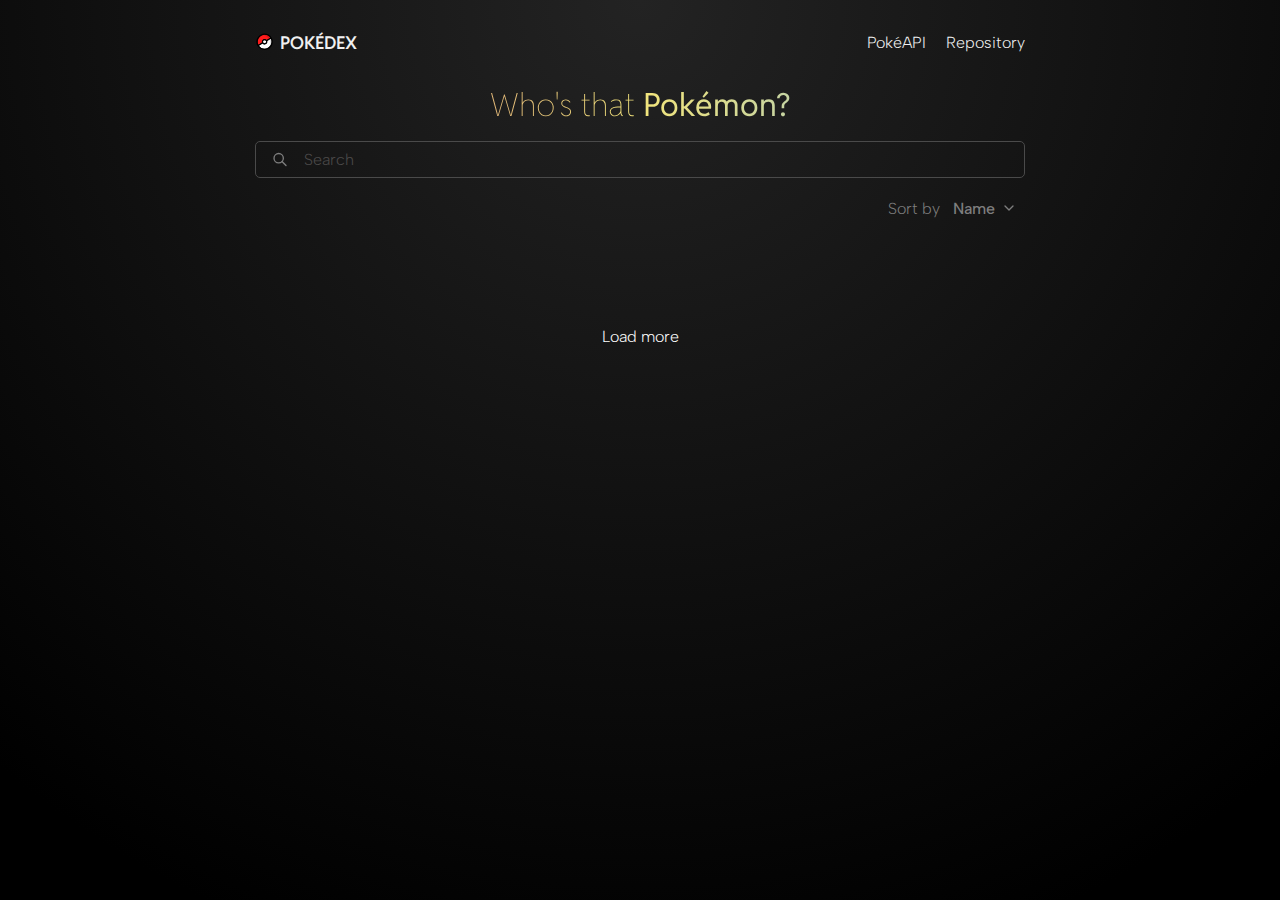
==== index.html @ 4b2c1923 "feat: add pagination; connect pokeapi cards view" ====
<!doctype html>
<html lang="en">

<head>
    <meta charset="utf-8">
    <meta name="viewport" content="width=device-width, initial-scale=1">
    <title>Pokedex</title>
    <meta name="description" content="">

    <link rel="stylesheet" href="./assets/css/styles.css">

    <meta property="og:title" content="">
    <meta property="og:type" content="">
    <meta property="og:url" content="">
    <meta property="og:image" content="">
    <meta property="og:image:alt" content="">

    <!-- <link rel="icon" href="/favicon.ico" sizes="any">
    <link rel="icon" href="/icon.svg" type="image/svg+xml">
    <link rel="apple-touch-icon" href="icon.png">

    <link rel="manifest" href="site.webmanifest">
    <meta name="theme-color" content="#fafafa"> -->
</head>

<body>
    <div class="container">
        <nav>
            <div class="nav-container">
                <div class="nav-logo">
                    <a href="./index.html" class="occupy">
                        <img src="./assets/icons/pokeball.svg" />
                        <h4>
                            POKÉDEX
                        </h4>
                    </a>
                </div>
                <div class="nav-info">
                    <a href="https://pokeapi.co/docs/v2" target="_blank">
                        PokéAPI
                    </a>
                    <a href="https://github.com/ark1tech/Pokedex" target="_blank">
                        Repository
                    </a>
                </div>
            </div>
        </nav>

        <main>
            <h1 class="title magic-text occupy">
                <span class="title-thin">Who's that</span> Pokémon?
            </h1>
            <div class="occupy search-container">
                <img src="./assets/icons/search.svg" />
                <input id="searchBar" class="occupy" type="text" autocomplete="off" autocorrect="off" spellcheck="false"
                    placeholder="Search">
            </div>
            <div class="occupy sort-parent">
                <p>
                    Sort by
                </p>
                <div id="dropdown" class="drop-container">
                    <div class="sort-container" data-dropdown>
                        <p id="currentOption">
                            Name
                        </p>
                        <img src="./assets/icons/chevdown.svg" />
                    </div>
                    <p id="option" class="dropdown-content">ID No.</p>
                </div>
            </div>

            <div id = "monster-list" class="occupy cards-container">
                
            </div>
            <div class ="occupy load-container">   
                <p id ="load" class ="load-button">Load more</p>
            </div>
        </main>
    </div>
    <script src="./assets/js/index.js" defer></script>
    <script src="./assets/js/dropdown.js" defer></script>
    <script src="./assets/js/pokelist.js" defer></script>
    <!-- <script src="./assets/js/autocomplete.js"></script> -->
</body>

</html>
---- assets/css/styles.css ----
@import url("https://fonts.googleapis.com/css2?family=Albert+Sans:ital,wght@0,100..900;1,100..900&family=JetBrains+Mono:ital,wght@0,100..800;1,100..800&family=Reddit+Sans:ital,wght@0,200..900;1,200..900&family=Roboto:ital,wght@0,100;0,300;0,400;0,500;0,700;0,900;1,100;1,300;1,400;1,500;1,700;1,900&display=swap");

@import "nav.css";
@import "main.css";
@import "search.css";
@import "cards.css";
@import "sort.css";
@import "load.css";
@import "view-nav.css";
@import "view-info.css";
@import "view-stats.css";
@import "pokemon-types.css";

:root {
  --foreground-rgb: #0f0f0f;
  --background-rgb: #000000;
  --main-color: #ef542b;
  --content-width: 850px;
  --body-text: rgb(126, 126, 126);
}

/* @media (prefers-color-scheme: dark) {
  :root {
    --foreground-rgb: #0f0f0f;
    --background-rgb: #1e1e1e;
  }
} */

::-webkit-scrollbar {
  width: 6px;
  height: 3px;
}
::-webkit-scrollbar-track {
  background: rgb(19, 19, 19);
}
::-webkit-scrollbar-thumb {
  background: rgba(39, 39, 39, 0.5);
}
::-webkit-scrollbar-thumb:hover {
  background: rgba(255, 50, 14, 0.5);
}
::-webkit-scrollbar-corner {
  background: rgba(0, 0, 0, 0);
}

* {
  margin: 0;
  padding: 0;
  box-sizing: border-box;
}

body {
  min-height: 100svh;
  color: rgb(var(--foreground-rgb));
  background: var(--background-rgb);
  background-image: radial-gradient(
    circle farthest-corner at top,
    #232323 0px,
    var(--background-rgb) 1000px
  );
  background-repeat: no-repeat;
  background-blend-mode: normal;
  background-size: 100%;
}

/* 2xl */
@media (max-width: 1536px) {
  .container {
    max-width: 1280px;
  }
}

/* xl */
@media (max-width: 1280px) {
  .container {
    max-width: 1024px;
  }
}

/* lg */
@media (max-width: 1024px) {
  .container {
    max-width: 768px;
  }
}

/* md */
@media (max-width: 768px) {
  .container,
  .foot,
  nav,
  main {
    max-width: 640px;
  }
  a,
  ::placeholder,
  input,
  li,
  p {
    font-size: 1rem;
  }
  .card-bg {
    width: 47%;
  }
  .cards-img-container > img {
    width: 75%;
    top: 3rem;
    right: -6rem;
  }
  .info-pokemon-metadata,
  .info-pokemon-desc,
  .info-pokemon-stats {
    width: 100%;
    height: auto;
  }

  .info-pokemon-type {
    width: 100%;
    flex-direction: column;
  }
}

/* sm */
@media (max-width: 640px) {
  .container,
  .foot,
  nav,
  main {
    width: 100%;
  }
  a,
  ::placeholder,
  input,
  li,
  p {
    font-size: 0.9rem;
  }
  .card-bg {
    width: 100%;
  }
  .cards-img-container > img {
    width: 48%;
    top: 4rem;
    right: -18rem;
  }

  .info-pokemon > img {
    width: 80%;
    height: auto;
  }

  .go-pokemon {
    display: none;
  }
  .info-pokemon-weakness-content {
    flex-direction: column;
  }
}

/* xs */
@media (max-width: 475px) {
  .container,
  .foot,
  nav,
  main {
    width: 100%;
  }
  a,
  ::placeholder,
  input,
  li,
  p {
    font-size: 0.8rem;
  }
  .cards-img-container > img {
    width: 60%;
    top: 3.5rem;
    right: -10rem;
  }
  .go-pokemon {
    display: none;
  }
}

h5 {
  font-family: "Reddit Sans", Arial, Helvetica, sans-serif;
  font-size: 1.15rem;
  font-weight: 200;
  color: rgb(240, 240, 240);
  /* color: var(--main-color); */
}

h4 {
  font-family: "Reddit Sans", Arial, Helvetica, sans-serif;
  font-size: 1.1rem;
  font-weight: 600;
  color: rgb(240, 240, 240);
  /* color: var(--main-color); */
}

h1 {
  font-family: "Reddit Sans", Arial, Helvetica, sans-serif;
  color: rgb(255, 255, 255);
  font-size: 2rem;
  font-weight: 400;
}

p {
  font-family: "Albert Sans", Arial, Helvetica, sans-serif;
  color: var(--body-text);
  text-wrap: pretty;
  font-kerning: auto;
  font-weight: 300;
  line-height: 120%;
}

button{
  text-decoration: none;
  outline: none;
  background-color: transparent;
  border: 0;
}

a,
li {
  font-family: "Albert Sans", Arial, Helvetica, sans-serif;
  color: rgb(240, 240, 240);
  text-wrap: pretty;
  font-kerning: auto;
  font-weight: 300;
  text-decoration: none;
}

/*  GLOBAL CLASSES */

.container {
  max-width: 1536px;
  margin-left: auto;
  margin-right: auto;

  display: flex;
  flex-direction: column;
}

.occupy {
  width: 100%;
}

.ceiling {
  max-height: 100%;
}

.hide{
  display:none;
}

.show{
  display:inline-flex;
}
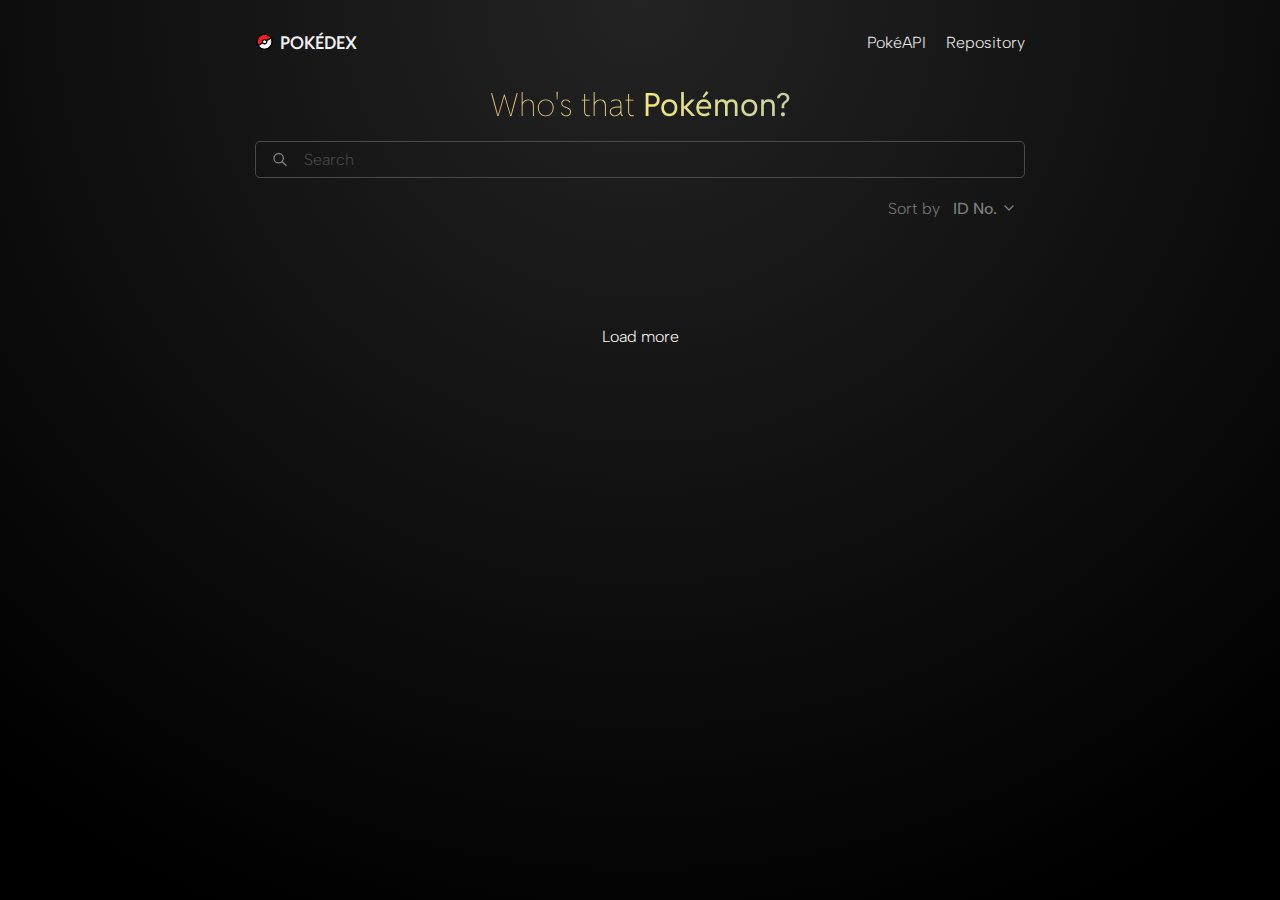
==== commit 490c1370: "feat: add sort functionality" ====
--- a/index.html
+++ b/index.html
@@ -62,11 +62,11 @@
                 <div id="dropdown" class="drop-container">
                     <div class="sort-container" data-dropdown>
                         <p id="currentOption">
-                            Name
+                            ID No.
                         </p>
                         <img src="./assets/icons/chevdown.svg" />
                     </div>
-                    <p id="option" class="dropdown-content">ID No.</p>
+                    <p id="option" class="dropdown-content">Name</p>
                 </div>
             </div>
 
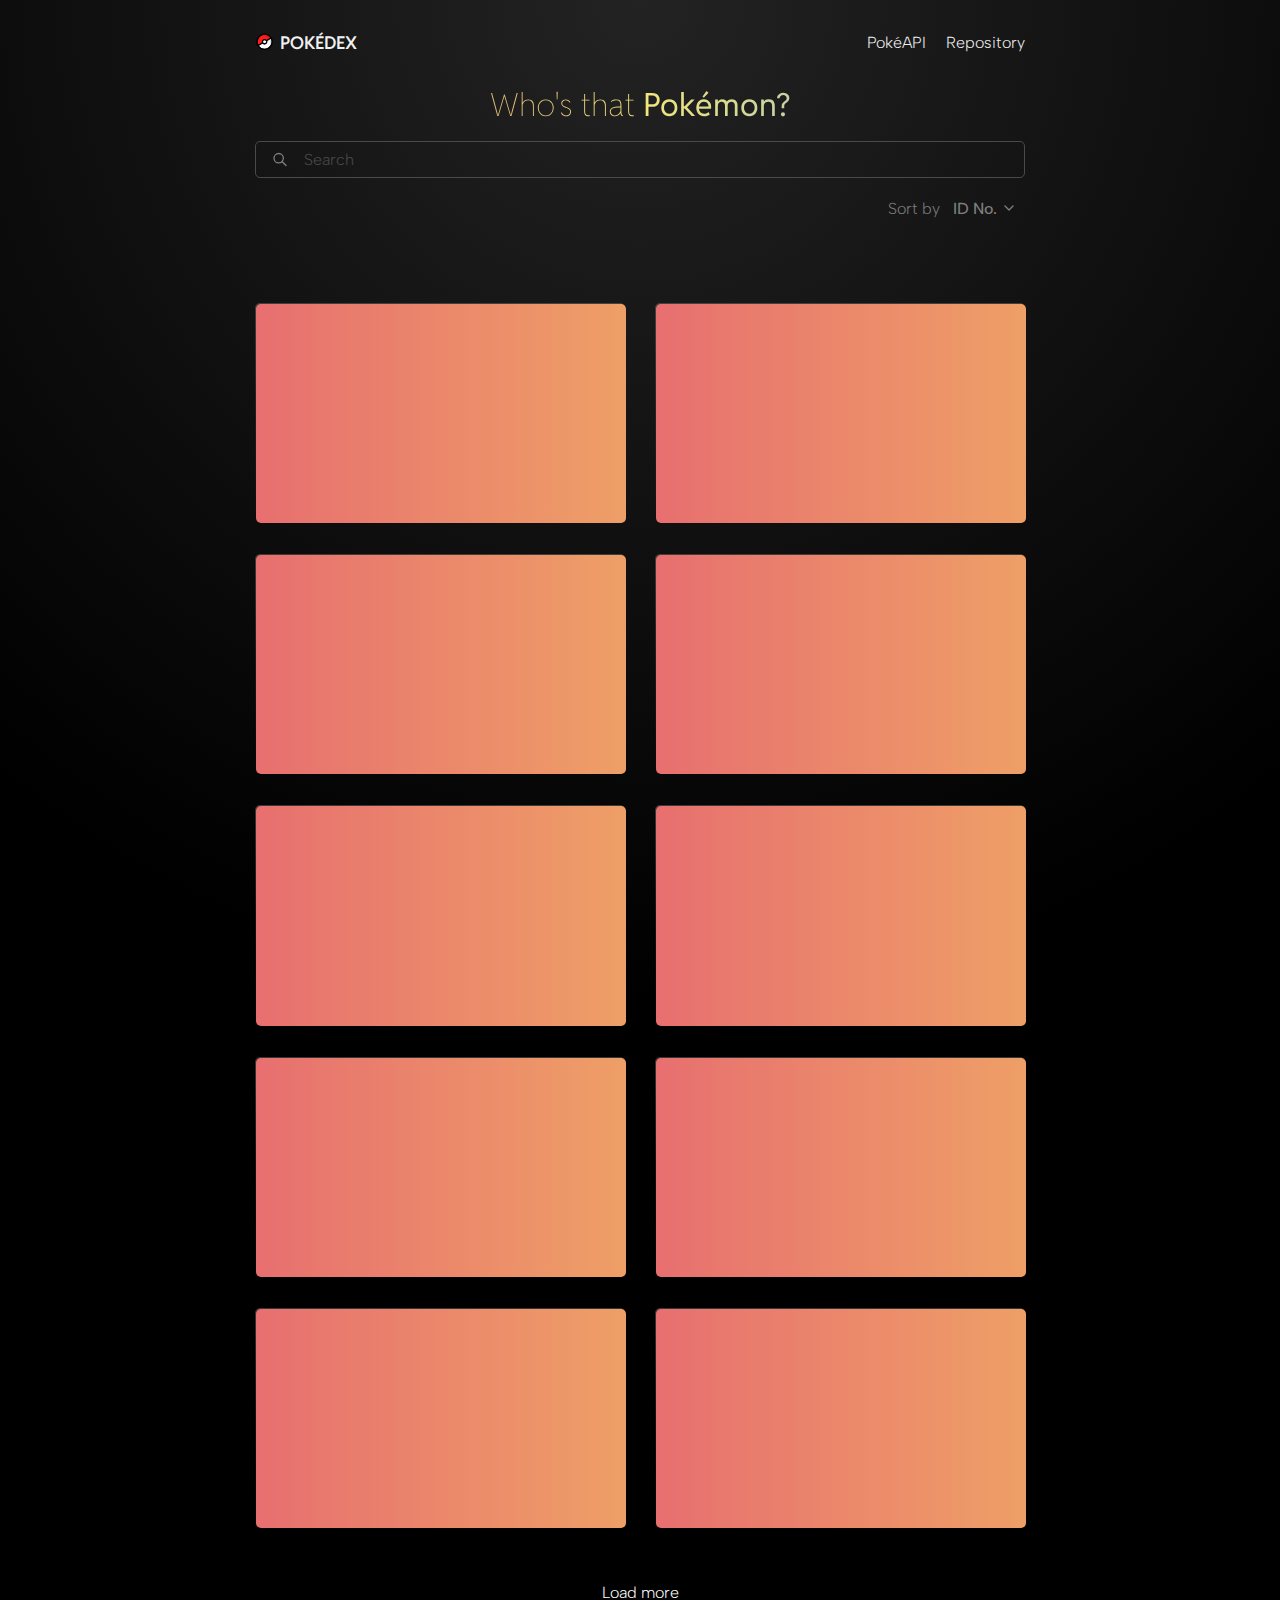
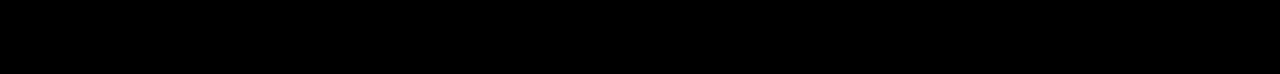
==== commit f99f6de2: "feat: add cards skeleton" ====
--- a/index.html
+++ b/index.html
@@ -70,11 +70,10 @@
                 </div>
             </div>
 
-            <div id = "monster-list" class="occupy cards-container">
-                
+            <div id="monster-list" class="occupy cards-container">
             </div>
-            <div class ="occupy load-container">   
-                <p id ="load" class ="load-button">Load more</p>
+            <div class="occupy load-container">
+                <p id="load" class="load-button">Load more</p>
             </div>
         </main>
     </div>
--- a/assets/css/styles.css
+++ b/assets/css/styles.css
@@ -214,7 +214,7 @@
   line-height: 120%;
 }
 
-button{
+button {
   text-decoration: none;
   outline: none;
   background-color: transparent;
@@ -250,10 +250,49 @@
   max-height: 100%;
 }
 
-.hide{
-  display:none;
-}
-
-.show{
-  display:inline-flex;
-}
+.hide {
+  display: none;
+}
+
+.show {
+  display: inline-flex;
+}
+
+.transparent {
+  opacity: 0;
+}
+
+.skeleton {
+  animation: load-pan 70s linear infinite;
+  background: linear-gradient(
+    to right,
+    rgb(255, 105, 105),
+    rgb(255, 232, 56),
+    rgb(96, 191, 255),
+    rgb(125, 134, 255),
+    rgb(255, 105, 105)
+  );
+  background-size: 1000%;
+  filter: saturate(0.8);
+}
+
+@keyframes load-pan {
+  from {
+    background-position: 0% center;
+  }
+
+  to {
+    background-position: -1000% center;
+  }
+}
+
+.skeleton-batch {
+  display: flex;
+  flex-wrap: wrap;
+  flex-direction: row;
+  row-gap: 2rem;
+  column-gap: 1rem;
+  justify-content: space-between;
+  margin-top: 2rem;
+  width: 100%;
+}
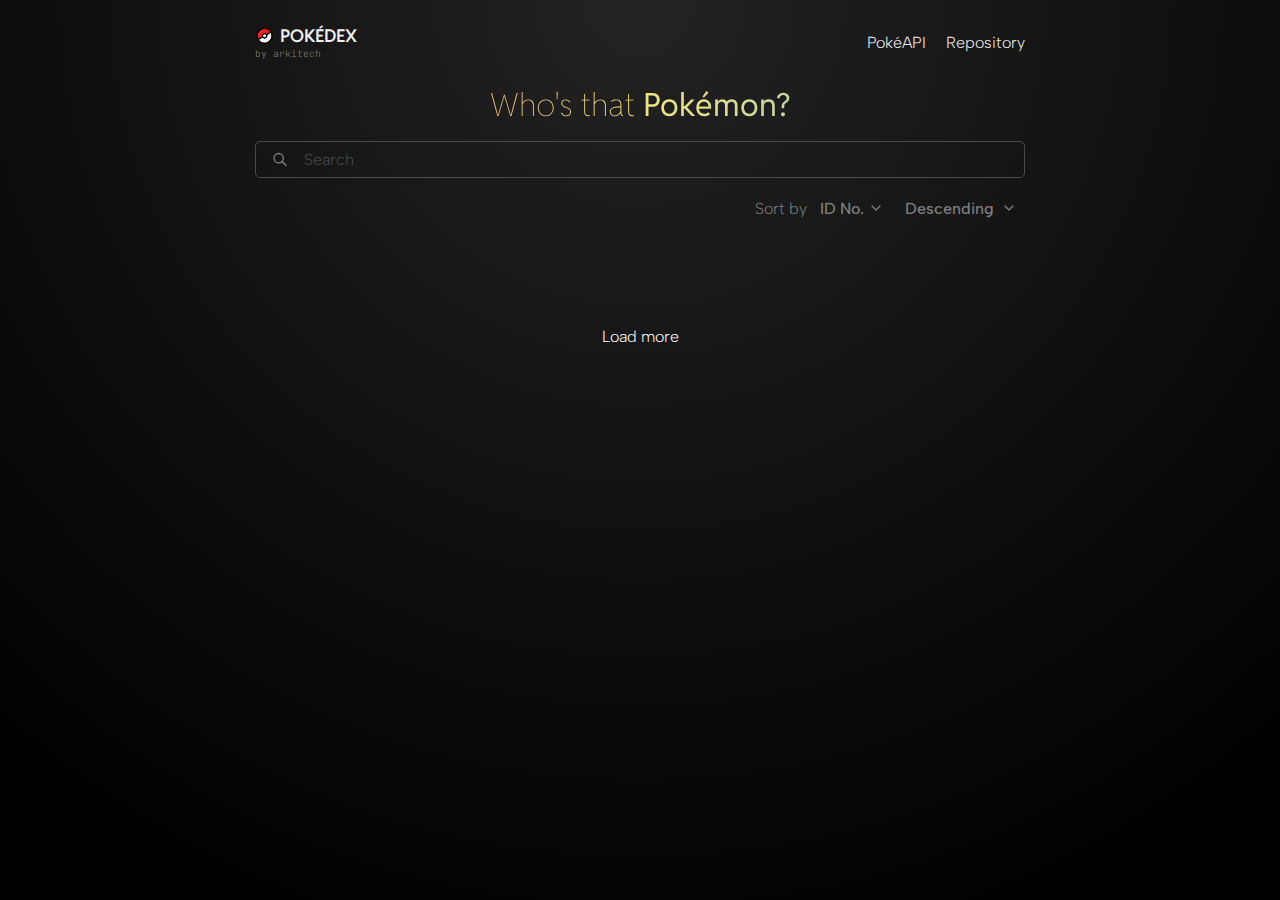
==== commit 9f715d07: "feat: add ascending descending sort functionality" ====
--- a/index.html
+++ b/index.html
@@ -34,6 +34,9 @@
                             POKÉDEX
                         </h4>
                     </a>
+                    <a href="./index.html" class="logo">
+                        <h5>by arkitech</h5>
+                    </a>
                 </div>
                 <div class="nav-info">
                     <a href="https://pokeapi.co/docs/v2" target="_blank">
@@ -55,7 +58,7 @@
                 <input id="searchBar" class="occupy" type="text" autocomplete="off" autocorrect="off" spellcheck="false"
                     placeholder="Search">
             </div>
-            <div class="occupy sort-parent">
+            <div class="sort-parent">
                 <p>
                     Sort by
                 </p>
@@ -68,8 +71,19 @@
                     </div>
                     <p id="option" class="dropdown-content">Name</p>
                 </div>
+                <div id="dropdown2" class="drop-container2">
+                    <div class="sort-container2" data-dropdown>
+                        <p id="currentOption2">
+                            Descending
+                        </p>
+                        <img src="./assets/icons/chevdown.svg" />
+                    </div>
+                    <p id="option2" class="dropdown-content2">Ascending</p>
+                </div>
             </div>
-
+            <p id="nothing-found" class="occupy hide">
+                No Pokémons were found.
+            </p>
             <div id="monster-list" class="occupy cards-container">
             </div>
             <div class="occupy load-container">
@@ -77,7 +91,7 @@
             </div>
         </main>
     </div>
-    <script src="./assets/js/index.js" defer></script>
+    <script src="./assets/js/search.js" defer></script>
     <script src="./assets/js/dropdown.js" defer></script>
     <script src="./assets/js/pokelist.js" defer></script>
     <!-- <script src="./assets/js/autocomplete.js"></script> -->
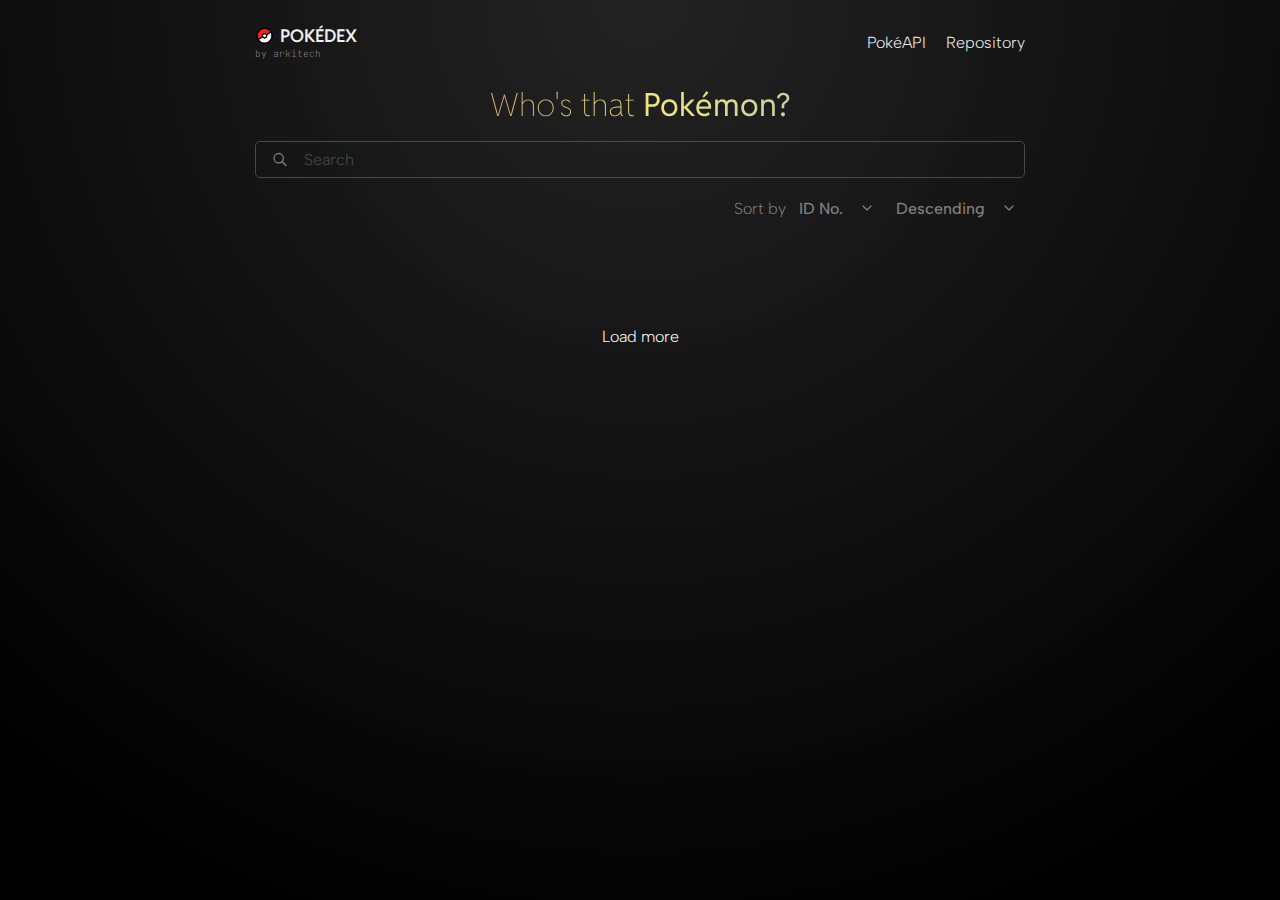
==== commit d70b0830: "feat: finish cards view functionalities (hopefully)" ====
--- a/index.html
+++ b/index.html
@@ -84,6 +84,8 @@
             <p id="nothing-found" class="occupy hide">
                 No Pokémons were found.
             </p>
+            <p id="thereis-found" class="occupy hide">
+            </p>
             <div id="monster-list" class="occupy cards-container">
             </div>
             <div class="occupy load-container">
--- a/assets/css/styles.css
+++ b/assets/css/styles.css
@@ -27,7 +27,7 @@
 } */
 
 ::-webkit-scrollbar {
-  width: 6px;
+  width: 8px;
   height: 3px;
 }
 ::-webkit-scrollbar-track {
@@ -180,6 +180,9 @@
   .go-pokemon {
     display: none;
   }
+  .sort-parent {
+    justify-content: space-between;
+  }
 }
 
 h5 {
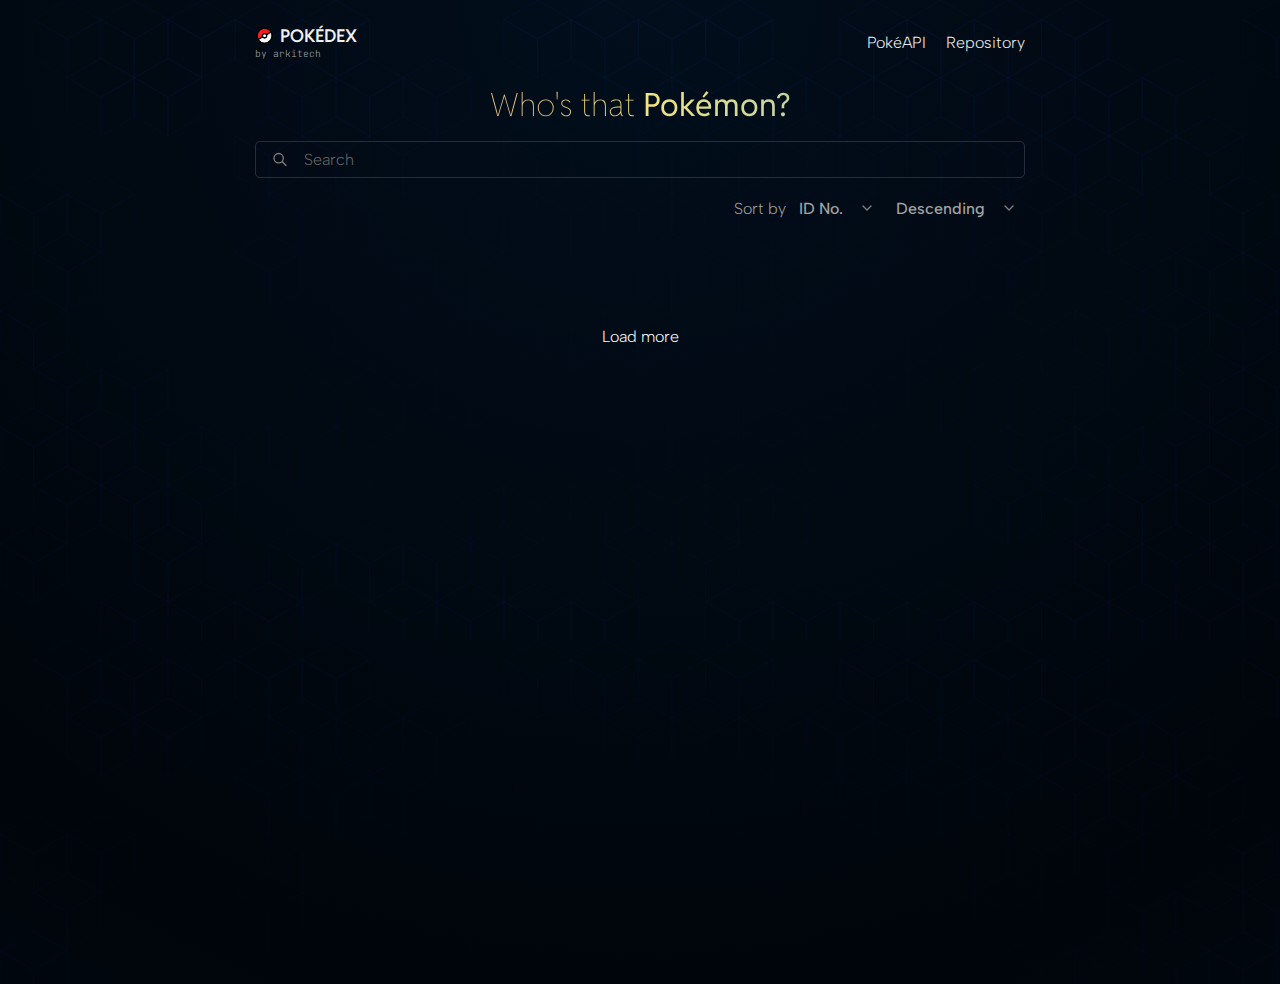
==== commit 5e3d8c91: "feat: redesign background and color system" ====
--- a/index.html
+++ b/index.html
@@ -59,33 +59,38 @@
                     placeholder="Search">
             </div>
             <div class="sort-parent">
-                <p>
-                    Sort by
-                </p>
-                <div id="dropdown" class="drop-container">
-                    <div class="sort-container" data-dropdown>
-                        <p id="currentOption">
-                            ID No.
-                        </p>
-                        <img src="./assets/icons/chevdown.svg" />
+                <div class="occupy">
+                    <p id="nothing-found" class="occupy hide">
+                        No Pokémons were found.
+                    </p>
+                    <p id="thereis-found" class="occupy hide">
+                    </p>
+                </div>
+                <div class="occupy right-sort">
+                    <p>
+                        Sort by
+                    </p>
+                    <div id="dropdown" class="drop-container">
+                        <div class="sort-container" data-dropdown>
+                            <p id="currentOption">
+                                ID No.
+                            </p>
+                            <img src="./assets/icons/chevdown.svg" />
+                        </div>
+                        <p id="option" class="dropdown-content">Name</p>
                     </div>
-                    <p id="option" class="dropdown-content">Name</p>
+                    <div id="dropdown2" class="drop-container2">
+                        <div class="sort-container2" data-dropdown>
+                            <p id="currentOption2">
+                                Descending
+                            </p>
+                            <img src="./assets/icons/chevdown.svg" />
+                        </div>
+                        <p id="option2" class="dropdown-content2">Ascending</p>
+                    </div>
                 </div>
-                <div id="dropdown2" class="drop-container2">
-                    <div class="sort-container2" data-dropdown>
-                        <p id="currentOption2">
-                            Descending
-                        </p>
-                        <img src="./assets/icons/chevdown.svg" />
-                    </div>
-                    <p id="option2" class="dropdown-content2">Ascending</p>
-                </div>
+
             </div>
-            <p id="nothing-found" class="occupy hide">
-                No Pokémons were found.
-            </p>
-            <p id="thereis-found" class="occupy hide">
-            </p>
             <div id="monster-list" class="occupy cards-container">
             </div>
             <div class="occupy load-container">
--- a/assets/css/styles.css
+++ b/assets/css/styles.css
@@ -14,9 +14,8 @@
 :root {
   --foreground-rgb: #0f0f0f;
   --background-rgb: #000000;
-  --main-color: #ef542b;
   --content-width: 850px;
-  --body-text: rgb(126, 126, 126);
+  --body-text: rgb(163, 163, 163);
 }
 
 /* @media (prefers-color-scheme: dark) {
@@ -29,7 +28,9 @@
 ::-webkit-scrollbar {
   width: 8px;
   height: 3px;
-}
+  scrollbar-gutter: stable;
+}
+
 ::-webkit-scrollbar-track {
   background: rgb(19, 19, 19);
 }
@@ -53,13 +54,19 @@
   min-height: 100svh;
   color: rgb(var(--foreground-rgb));
   background: var(--background-rgb);
-  background-image: radial-gradient(
-    circle farthest-corner at top,
-    #232323 0px,
-    var(--background-rgb) 1000px
-  );
-  background-repeat: no-repeat;
-  background-blend-mode: normal;
+  background-image: url("../icons/bg.svg"),
+    radial-gradient(
+      circle farthest-corner at top,
+      #020e1c 0px,
+      #00050b 1000px,
+      #020e1c 2000px,
+      #00050b 3000px,
+      #00050b 4000px,
+      #020e1c 5000px,
+      #00050b 6000px
+    );
+  background-repeat: repeat, no-repeat;
+  background-blend-mode: color-dodge, normal;
   background-size: 100%;
 }
 
@@ -183,6 +190,7 @@
   .sort-parent {
     justify-content: space-between;
   }
+  
 }
 
 h5 {
@@ -240,8 +248,9 @@
   max-width: 1536px;
   margin-left: auto;
   margin-right: auto;
-
+  position: relative;
   display: flex;
+  position: relative;
   flex-direction: column;
 }
 
@@ -299,3 +308,11 @@
   margin-top: 2rem;
   width: 100%;
 }
+
+.bg {
+  position: absolute;
+  min-width: 100svw;
+  min-height: 100svh;
+  border: white 1px;
+  background-image: url("./icons/bg.svg");
+}
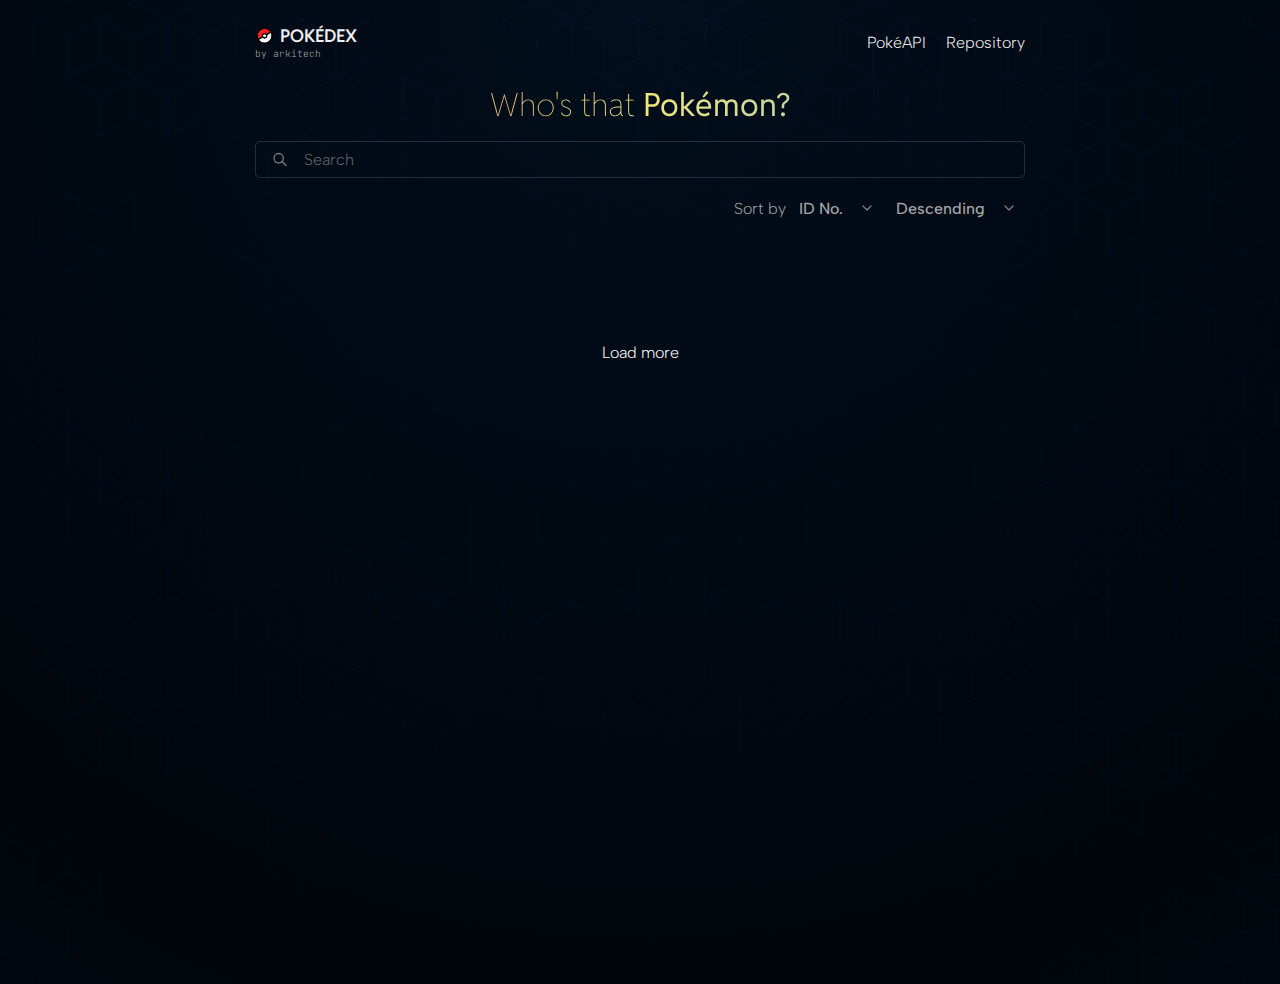
==== commit f7c1339c: "feat: fix sort name descending; improve loading 10 pokemons" ====
--- a/index.html
+++ b/index.html
@@ -98,10 +98,9 @@
             </div>
         </main>
     </div>
-    <script src="./assets/js/search.js" defer></script>
     <script src="./assets/js/dropdown.js" defer></script>
     <script src="./assets/js/pokelist.js" defer></script>
-    <!-- <script src="./assets/js/autocomplete.js"></script> -->
+    <script src="./assets/js/pokeload.js" defer></script>
 </body>
 
 </html>--- a/assets/css/styles.css
+++ b/assets/css/styles.css
@@ -162,6 +162,10 @@
   .info-pokemon-weakness-content {
     flex-direction: column;
   }
+  .go-prev,
+  .go-next {
+    flex: 0;
+  }
 }
 
 /* xs */
@@ -190,7 +194,6 @@
   .sort-parent {
     justify-content: space-between;
   }
-  
 }
 
 h5 {
